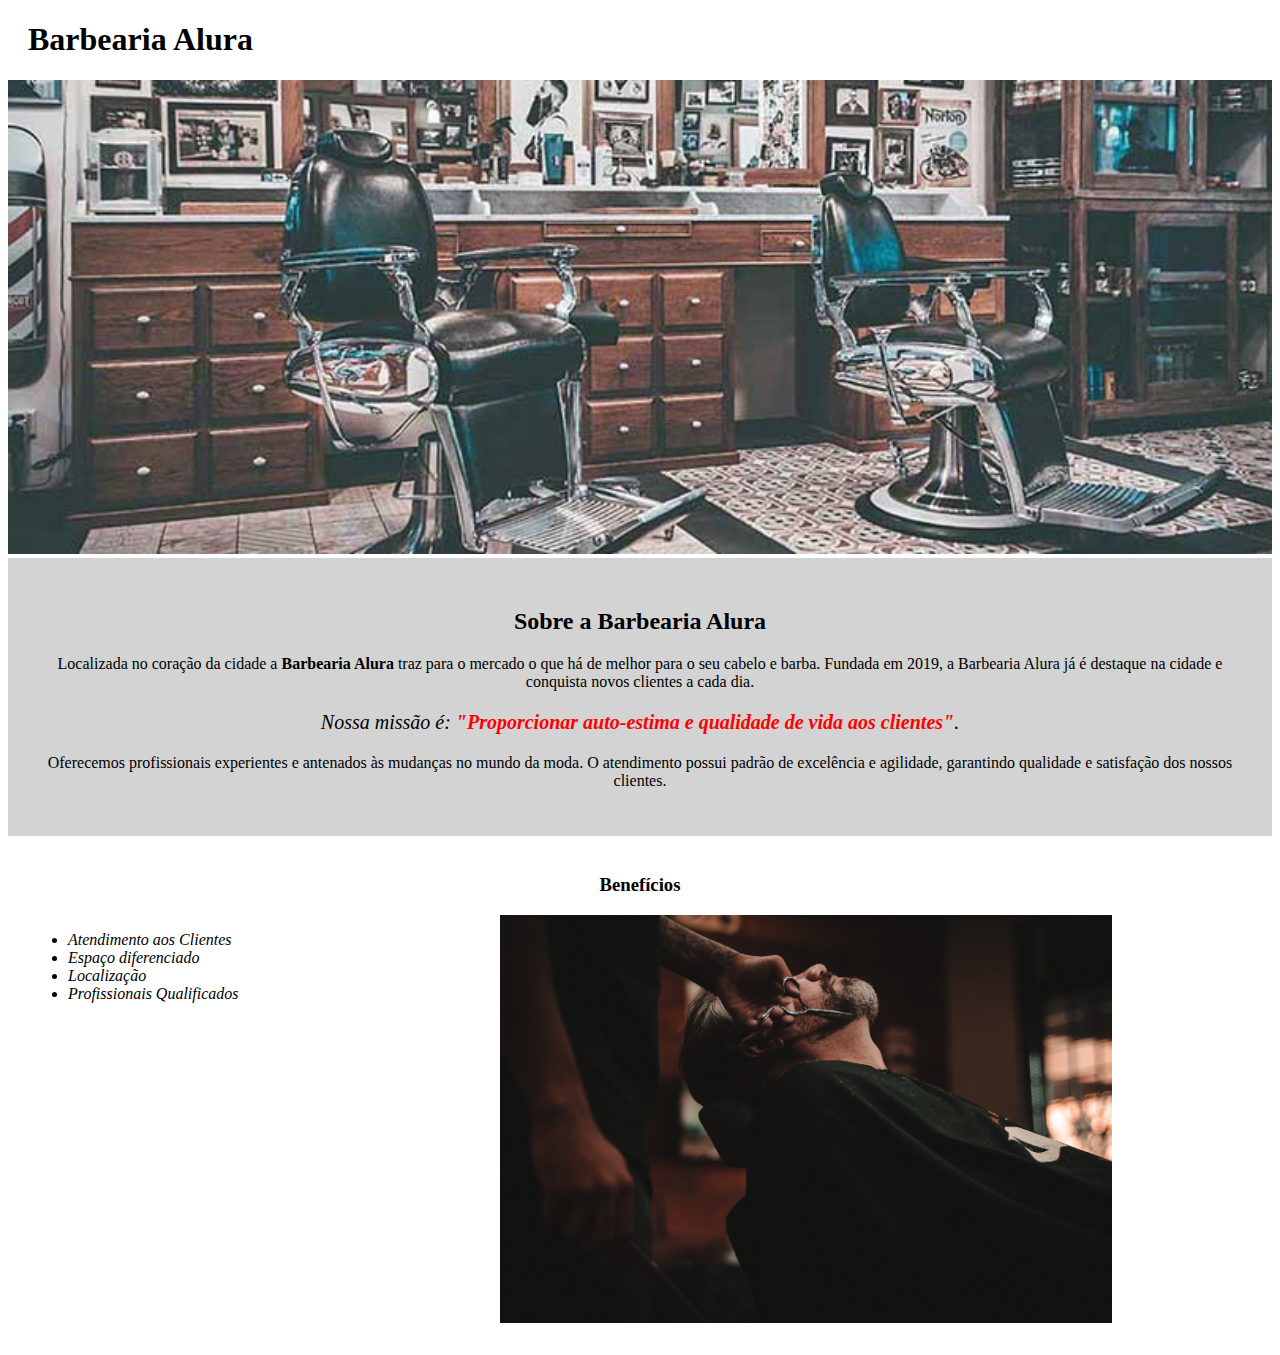
==== index.html @ 134b3aed "First Commit" ====
<!DOCTYPE html>
<html lang="pt-br">
	<head>
		<meta charset="UTF-8">
		<title>Barbearia Alura</title>
		<link rel="stylesheet" href="style.css">
	</head>

	<body>
        <header>
            <h1 class="titulo-principal">Barbearia Alura</h1>
        </header>
		<img id="banner" src="banner.jpg">
		<div class="principal">
			<h2 class="titulocentralizado">Sobre a Barbearia Alura</h2>
	 
			<p>Localizada no coração da cidade a <strong>Barbearia Alura</strong> traz para o mercado o que há de melhor para o seu cabelo e barba. Fundada em 2019, a Barbearia Alura já é destaque na cidade e conquista novos clientes a cada dia.</p>

			<p id="missao"><em>Nossa missão é: <strong>"Proporcionar auto-estima e qualidade de vida aos clientes"</strong>.</em></p>

			<p>Oferecemos profissionais experientes e antenados às mudanças no mundo da moda. O atendimento possui padrão de excelência e agilidade, garantindo qualidade e satisfação dos nossos clientes.</p>
		</div>

		<div class="beneficios">
			<h3 class="titulocentralizado">Benefícios</h3>

			<ul>
				<li class="itens">Atendimento aos Clientes</li>
				<li class="itens">Espaço diferenciado</li>
				<li class="itens">Localização</li>
				<li class="itens">Profissionais Qualificados</li>
			</ul>

			<img src="beneficios.jpg" class="imagembeneficios">
		</div>
	</body>
</html>
---- style.css ----
body {
	
}

#banner {
	width:100%;
}

.principal{
	background: lightgray;
	padding: 30px;
}

.titulo-principal{
    padding-left: 20px;
}

.titulocentralizado {
	text-align: center
}

p {
	text-align: center;
}

#missao {
	font-size: 20px
}

em strong {
	color: red;
}

.itens {
	font-style: italic
}

.beneficios {
	background: white;
	padding: 20px;
}

h2 {
	text-align: center;
}
ul {
	display: inline-block;
	vertical-align: top;
	width: 20%;
	margin-right: 15%;
}

.imagembeneficios {
	width: 50%;
}
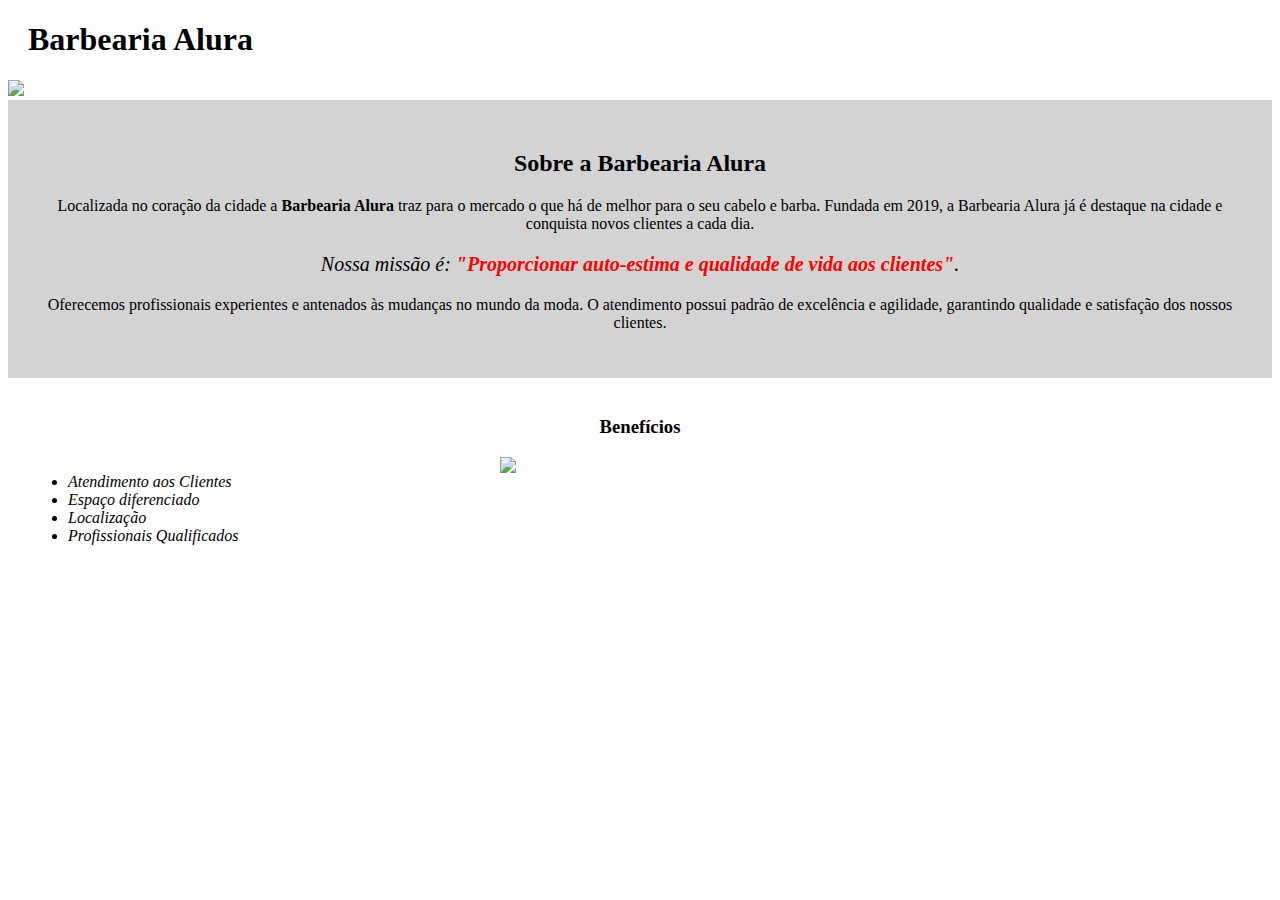
==== commit c3c59c71: "Creation of the products page" ====
--- a/index.html
+++ b/index.html
@@ -10,7 +10,7 @@
         <header>
             <h1 class="titulo-principal">Barbearia Alura</h1>
         </header>
-		<img id="banner" src="banner.jpg">
+		<img id="banner" src="imagens/banner.jpg">
 		<div class="principal">
 			<h2 class="titulocentralizado">Sobre a Barbearia Alura</h2>
 	 
@@ -31,7 +31,7 @@
 				<li class="itens">Profissionais Qualificados</li>
 			</ul>
 
-			<img src="beneficios.jpg" class="imagembeneficios">
+			<img src="imagens/beneficios.jpg" class="imagembeneficios">
 		</div>
 	</body>
 </html>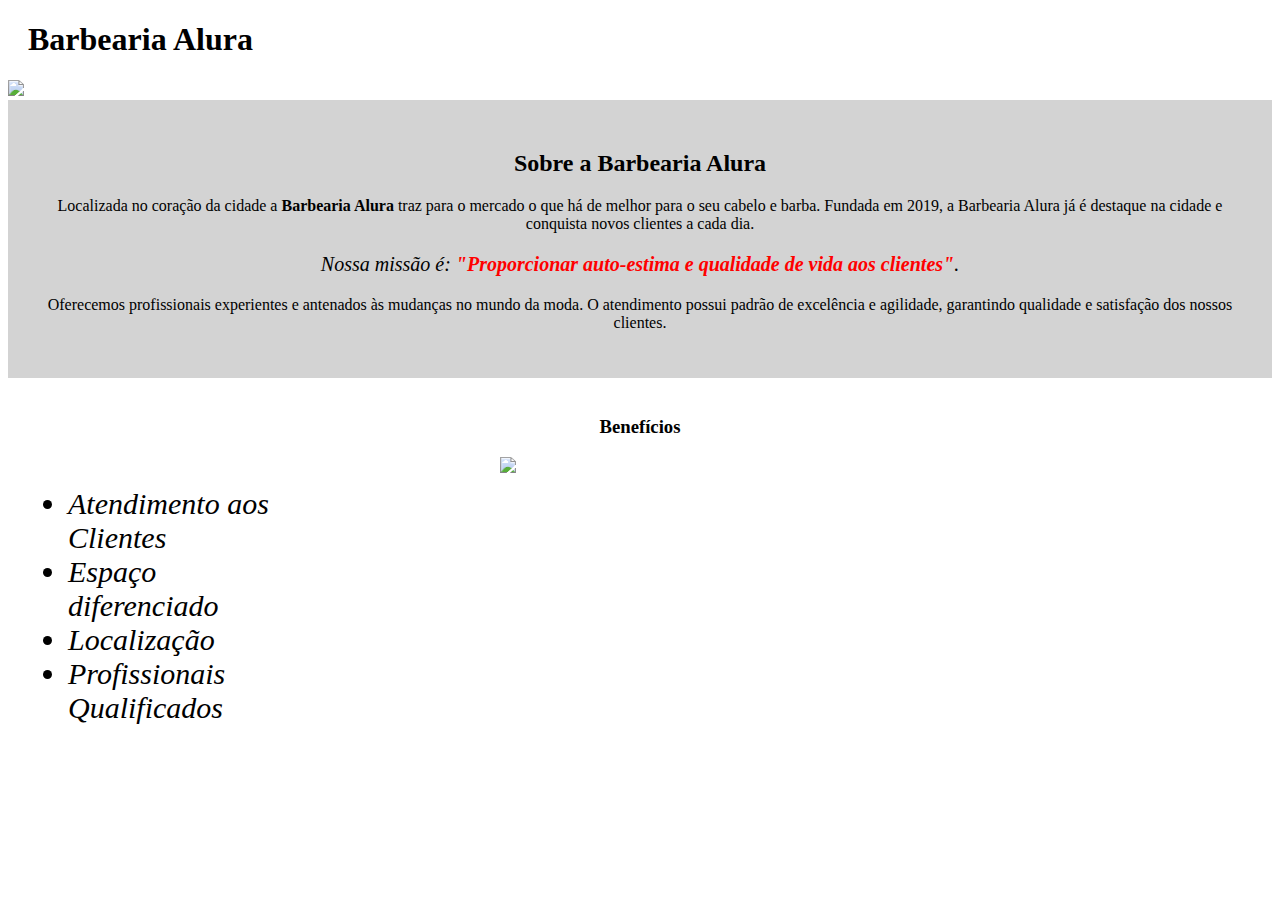
==== commit a56b67cb: "Creation of the contact page" ====
--- a/index.html
+++ b/index.html
@@ -2,15 +2,17 @@
 <html lang="pt-br">
 	<head>
 		<meta charset="UTF-8">
-		<title>Barbearia Alura</title>
-		<link rel="stylesheet" href="style.css">
+		<title> Home - Barbearia Alura</title>
+		<link rel="stylesheet" href="style-home.css">
 	</head>
 
 	<body>
-        <header>
-            <h1 class="titulo-principal">Barbearia Alura</h1>
+        <header>	
+            <h1 class="titulo-principal">Barbearia Alura</h1>  
         </header>
+
 		<img id="banner" src="imagens/banner.jpg">
+		
 		<div class="principal">
 			<h2 class="titulocentralizado">Sobre a Barbearia Alura</h2>
 	 
--- a/style-home.css
+++ b/style-home.css
@@ -0,0 +1,56 @@
+body {
+	
+}
+
+#banner {
+	width:100%;
+}
+
+.principal{
+	background: lightgray;
+	padding: 30px;
+}
+
+.titulo-principal{
+    padding-left: 20px;
+}
+
+.titulocentralizado {
+	text-align: center
+}
+
+p {
+	text-align: center;
+}
+
+#missao {
+	font-size: 20px
+}
+
+em strong {
+	color: red;
+}
+
+.itens {
+	font-style: italic
+}
+
+.beneficios {
+	background: white;
+	padding: 20px;
+}
+
+h2 {
+	text-align: center;
+}
+ul {
+	display: inline-block;
+	vertical-align: top;
+	width: 20%;
+	margin-right: 15%;
+	font-size: 30px;
+}
+
+.imagembeneficios {
+	width: 50%;
+}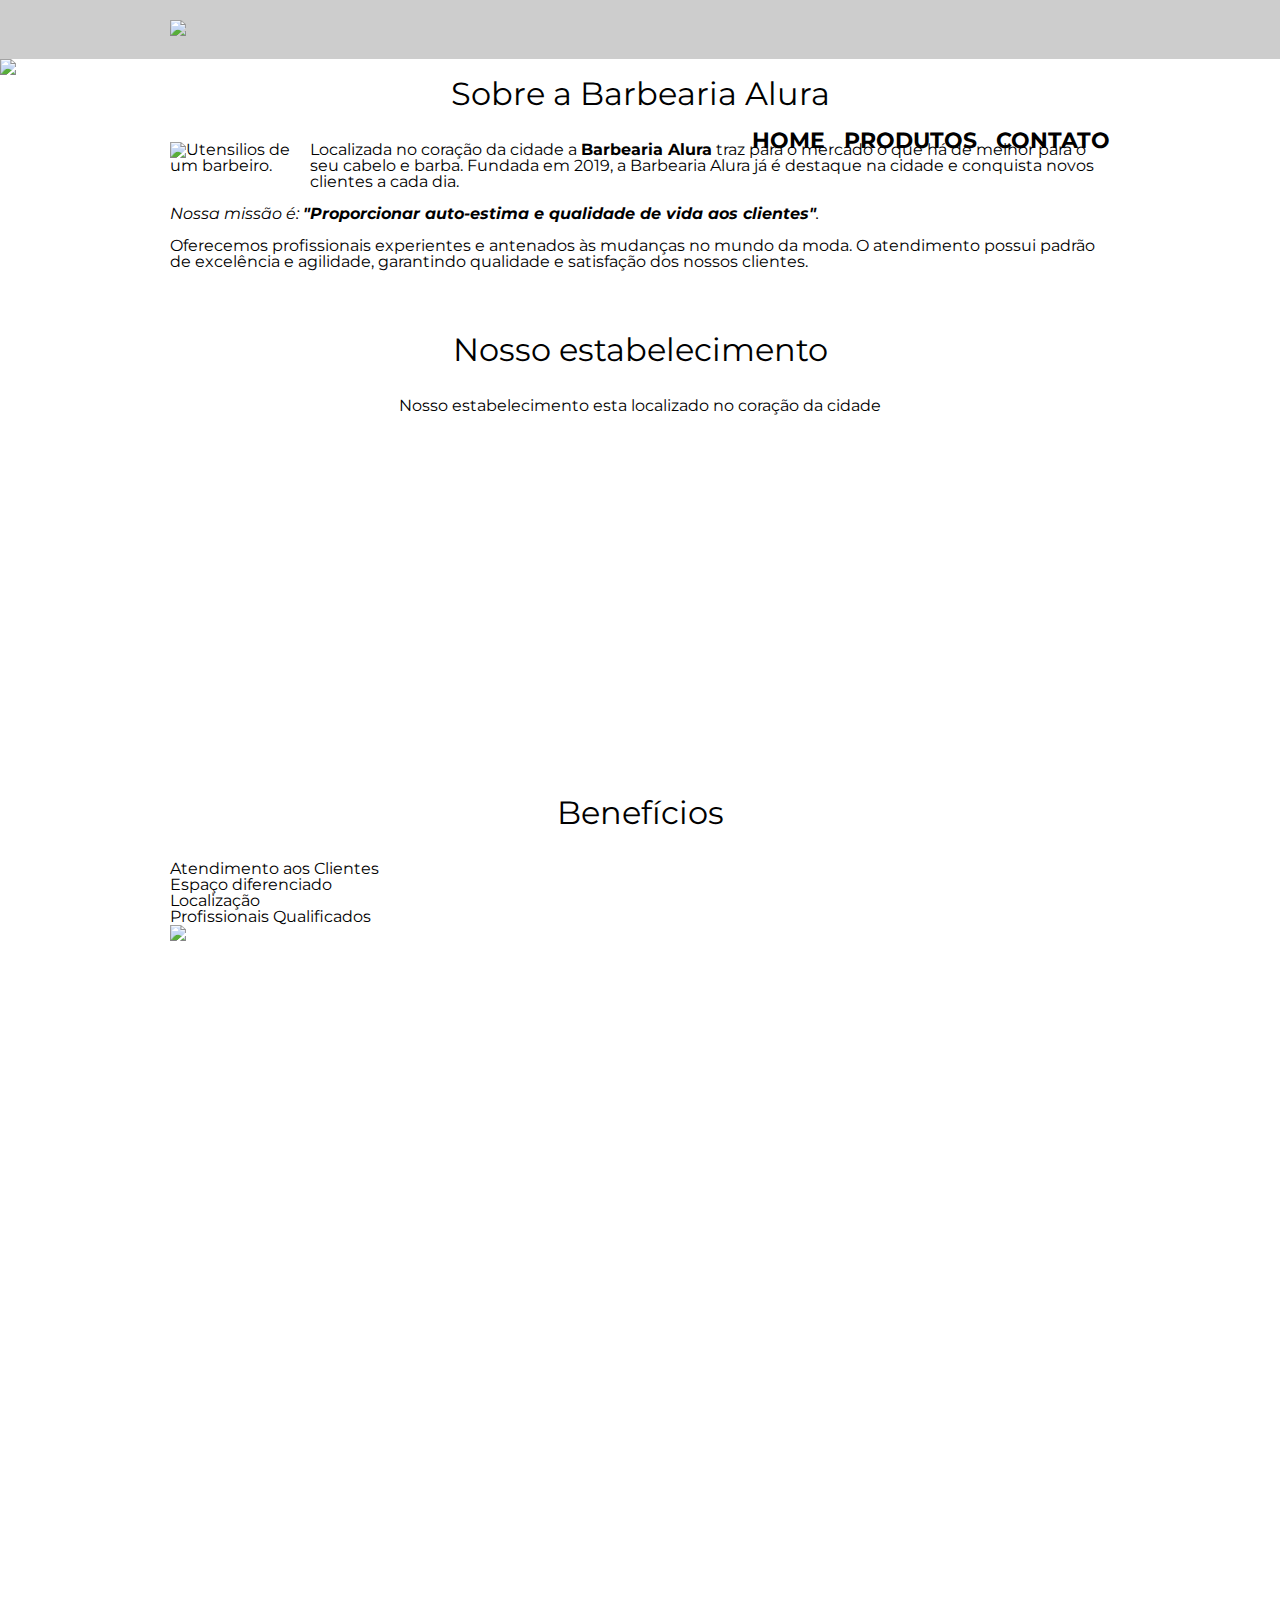
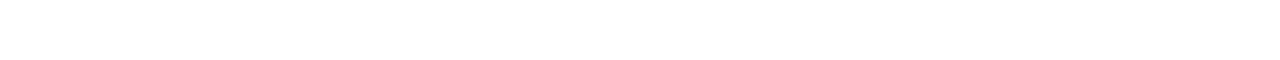
==== commit 9823c89f: "Refactoring Home page" ====
--- a/index.html
+++ b/index.html
@@ -3,37 +3,68 @@
 	<head>
 		<meta charset="UTF-8">
 		<title> Home - Barbearia Alura</title>
-		<link rel="stylesheet" href="style-home.css">
+		<link rel="stylesheet" href="reset.css">
+        <link rel="stylesheet" href="style.css">
+		<link rel="stylesheet" href="https://fonts.googleapis.com/css?family=Montserrat&display=swap">
 	</head>
 
 	<body>
         <header>	
-            <h1 class="titulo-principal">Barbearia Alura</h1>  
+			<div class="caixa">
+				<h1><img src="imagens/logo.png"></h1>
+	
+				<nav>
+					<ul>
+						<li><a href="index.html">Home</a></li>
+						<li><a href="produtos.html">Produtos</a></li>
+						<li><a href="contato.html">Contato</a></li>
+					</ul>
+				</nav>
+			</div>  
         </header>
 
-		<img id="banner" src="imagens/banner.jpg">
+		<img class="banner" src="imagens/banner.jpg">
 		
-		<div class="principal">
-			<h2 class="titulocentralizado">Sobre a Barbearia Alura</h2>
-	 
-			<p>Localizada no coração da cidade a <strong>Barbearia Alura</strong> traz para o mercado o que há de melhor para o seu cabelo e barba. Fundada em 2019, a Barbearia Alura já é destaque na cidade e conquista novos clientes a cada dia.</p>
+		<main>
+			<section class="principal">
+				<h2 class="titulo-principal">Sobre a Barbearia Alura</h2>
 
-			<p id="missao"><em>Nossa missão é: <strong>"Proporcionar auto-estima e qualidade de vida aos clientes"</strong>.</em></p>
+				<img class="utensilios" src="imagens/utensilios.jpg" alt="Utensilios de um barbeiro.">
+		
+				<p>Localizada no coração da cidade a <strong>Barbearia Alura</strong> traz para o mercado o que há de melhor para o seu cabelo e barba. Fundada em 2019, a Barbearia Alura já é destaque na cidade e conquista novos clientes a cada dia.</p>
 
-			<p>Oferecemos profissionais experientes e antenados às mudanças no mundo da moda. O atendimento possui padrão de excelência e agilidade, garantindo qualidade e satisfação dos nossos clientes.</p>
-		</div>
+				<p id="missao"><em>Nossa missão é: <strong>"Proporcionar auto-estima e qualidade de vida aos clientes"</strong>.</em></p>
 
-		<div class="beneficios">
-			<h3 class="titulocentralizado">Benefícios</h3>
+				<p>Oferecemos profissionais experientes e antenados às mudanças no mundo da moda. O atendimento possui padrão de excelência e agilidade, garantindo qualidade e satisfação dos nossos clientes.</p>
+			</section>
 
-			<ul>
-				<li class="itens">Atendimento aos Clientes</li>
-				<li class="itens">Espaço diferenciado</li>
-				<li class="itens">Localização</li>
-				<li class="itens">Profissionais Qualificados</li>
-			</ul>
+			<section class="mapa">
+				<h3 class="titulo-principal">Nosso estabelecimento</h3>
+				<p>Nosso estabelecimento esta localizado no coração da cidade</p>
 
-			<img src="imagens/beneficios.jpg" class="imagembeneficios">
-		</div>
+				<iframe src="https://www.google.com/maps/embed?pb=!1m18!1m12!1m3!1d7692761.450008933!2d-50.97691577802952!3d-19.702779550502314!2m3!1f0!2f0!3f0!3m2!1i1024!2i768!4f13.1!3m3!1m2!1s0x94ce5a2b2ed7f3a1%3A0xab35da2f5ca62674!2sCaelum%20-%20Escola%20de%20Tecnologia!5e0!3m2!1spt-BR!2sbr!4v1617108994903!5m2!1spt-BR!2sbr" width="100%" height="300" style="border:0;" allowfullscreen="" loading="lazy"></iframe>
+			</section>
+
+			<section class="beneficios">
+				<h3 class="titulo-principal">Benefícios</h3>
+
+				<ul>
+					<li class="itens">Atendimento aos Clientes</li>
+					<li class="itens">Espaço diferenciado</li>
+					<li class="itens">Localização</li>
+					<li class="itens">Profissionais Qualificados</li>
+				</ul>
+
+				<img src="imagens/beneficios.jpg" class="imagembeneficios">
+
+				<div class="video"><iframe width="560" height="315" src="https://www.youtube.com/embed/wcVVXUV0YUY" title="YouTube video player" frameborder="0" allow="accelerometer; autoplay; clipboard-write; encrypted-media; gyroscope; picture-in-picture" allowfullscreen></iframe>
+				</div>
+			</section>
+		</main>
+
+		<footer>
+            <img src="Imagens/logo-branco.png">
+            <p class="copyright">&copy; Copyright Barbearia Alura - 2021</p>
+        </footer>
 	</body>
 </html>--- a/style.css
+++ b/style.css
@@ -0,0 +1,203 @@
+body {
+    font-family: 'Montserrat', sans-serif;
+}
+
+header {
+    background: #BBBBBBBB;
+    padding: 20px 0;
+}
+
+.caixa { 
+    position: relative;
+    width: 940px;
+    margin: 0 auto;
+}
+
+nav {
+    position: absolute;
+    top: 110px;
+    right: 0;
+}
+
+nav li {
+    display: inline;
+    margin: 0 0 0 15px;
+}
+
+nav a {
+    text-transform: uppercase;
+    color: black;
+    font-weight: bold;
+    font-size: 22px;
+    text-decoration: none;
+}
+
+nav a:hover {
+    color: #C78C19;
+    text-decoration: underline;
+    
+}
+
+.produtos {
+    width: 940px;
+    margin: 0 auto;
+    padding: 50px 0;
+}
+
+.produtos li {
+    display: inline-block;
+    text-align: center;
+    width: 30%;
+    vertical-align: top;
+    margin: 0 1.5%;
+    padding: 30px 20px;
+    box-sizing: border-box;
+    border: 2px solid black;
+    border-radius: 10px;
+}
+
+.produtos li:hover {
+    border-color: #C78C19;
+}
+
+.produtos li:active {
+    border-color: green;
+}
+
+.produtos li:hover h2 {
+    font-size: 34px;
+}
+
+.produtos h2 {
+    font-size: 30px;
+    font-weight: bold;
+}
+
+.produto-descricao {
+    font-size: 18px;
+}
+
+.produto-preco {
+    font-size: 22px;
+    font-weight: bold;
+    margin-top: 10px;
+}
+
+footer {
+    text-align: center;
+    background: url("imagens/bg.jpg");
+    padding: 40px 0;
+}
+
+.copyright {
+    color: white;
+    font-size: 13px;
+    margin-top: 20px;
+}
+
+main {
+    width: 940px;
+    margin: 0 auto;
+}
+
+form {
+    margin: 40px 0;
+}
+
+form label, form legend{
+    display: block;
+    font-size: 20px;
+    margin: 0 0 10px;
+}
+
+.input-padrao {
+    display: block;
+    margin: 0 0 20px;
+    padding: 10px 25px;
+    width: 50%;
+}
+
+.checkbox {
+    margin: 22px 0;
+}
+
+.enviar {
+    width: 40%;
+    padding: 15px 0;
+    background: orange;
+    color: white;
+    font-weight: bold;
+    font-size: 18px;
+    border: none;
+    border-radius: 5px;
+    transition: 1s all;
+    cursor: pointer;
+}
+
+.enviar:hover {
+    background: darkorange;
+    transform: scale(1.1);
+}
+
+table {
+    margin: 20px 40px;
+}
+
+thead {
+    background: #555555;
+    color: white;
+    font-weight: bold;
+}
+
+td, th {
+    border: 1px solid black;
+    padding: 8px 15px;
+}
+
+/*Css da pagina Home*/
+.banner {
+    width: 100%;
+}
+
+.titulo-principal {
+    text-align: center;
+    font-size: 2em;
+    margin: 0 0 1em;
+    clear: left;
+}
+
+.principal p {
+    margin: 0 0 1em;
+}
+
+.principal strong {
+    font-weight: bold;
+}
+
+.principal em {
+    font-style: italic;
+}
+
+.utensilios {
+    width: 120px;
+    float: left;
+    margin: 0 20px 20px 0;
+}
+
+.imagembeneficios {
+    width: 60%;
+}
+
+.mapa {
+    padding: 3em 0;
+}
+
+.mapa p {
+    margin: 0 0 2em;
+    text-align: center;
+}
+
+.video {
+    width: 560px;
+    margin: 1em auto;
+}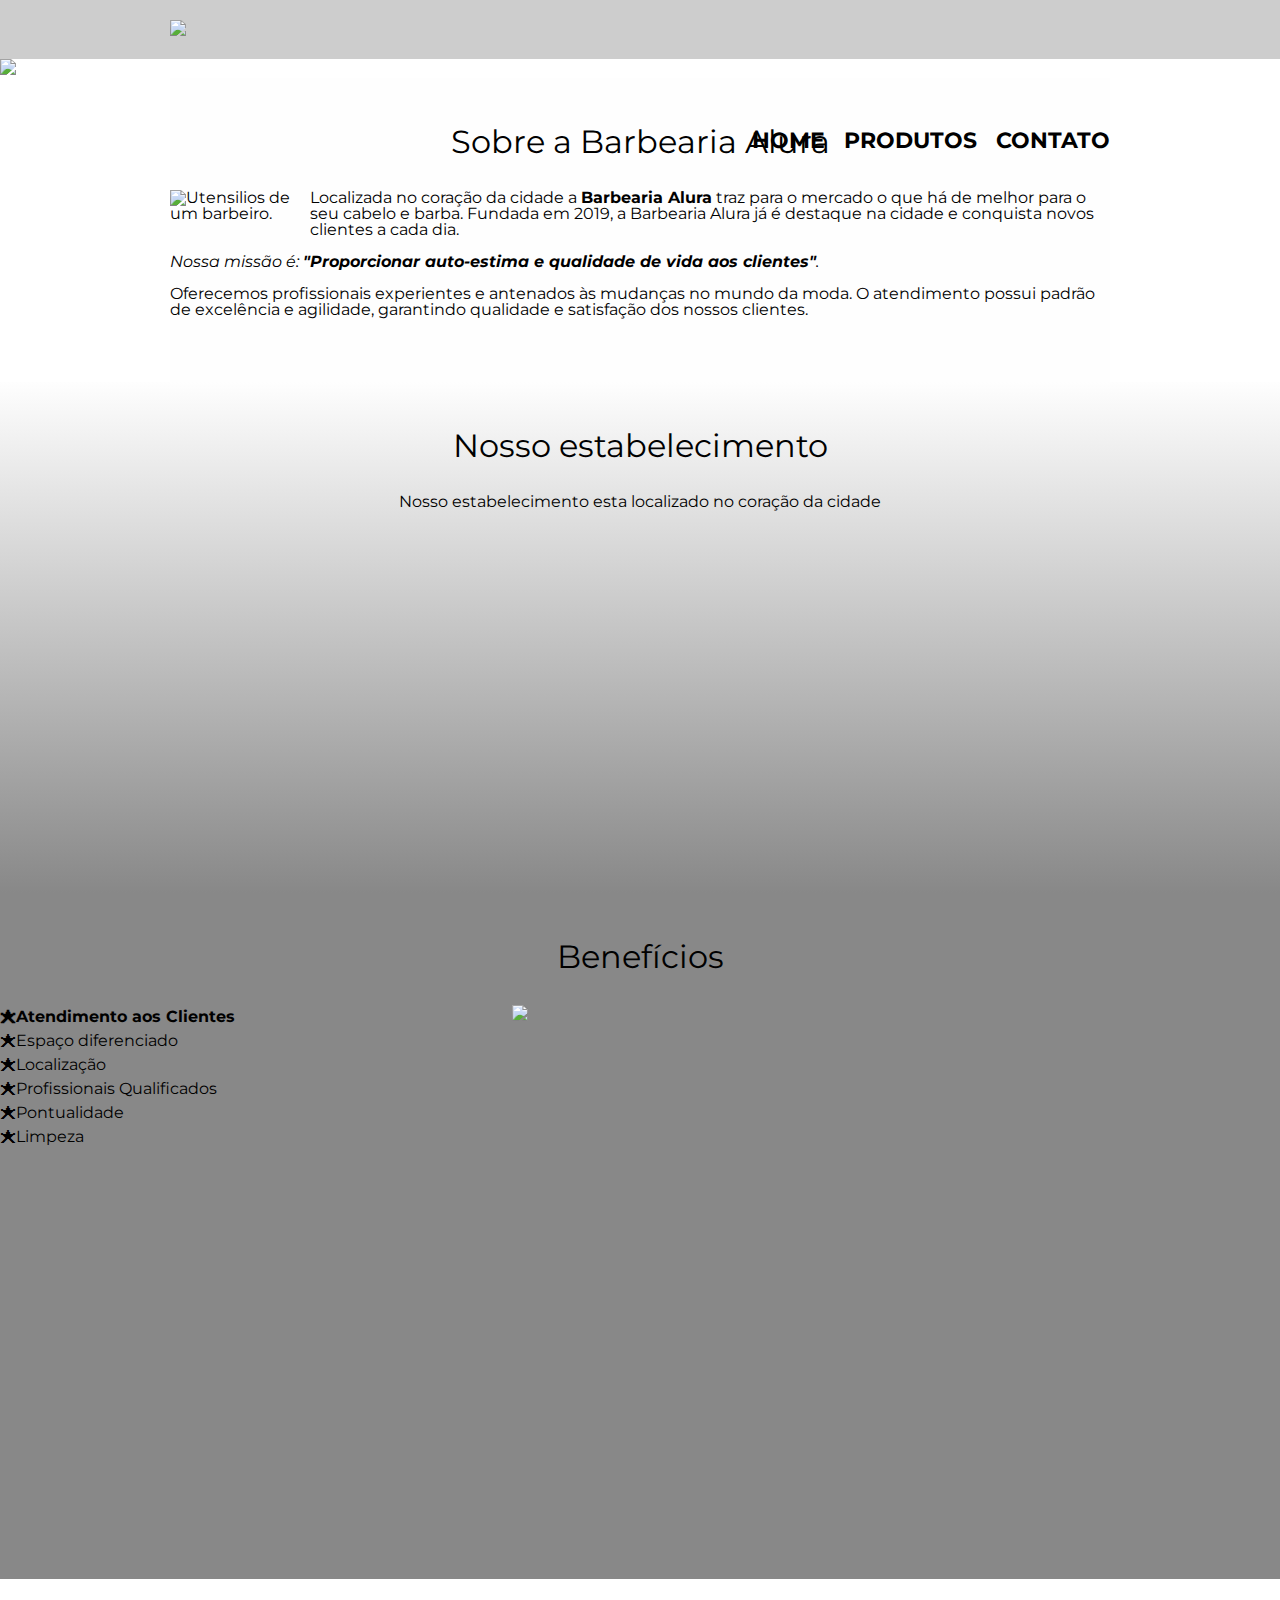
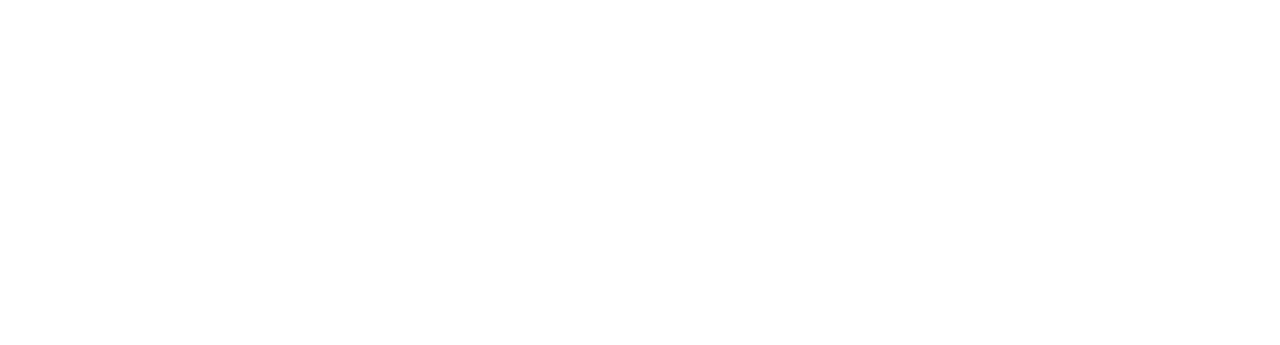
==== commit 19bdaf51: "Gradient and styles added" ====
--- a/index.html
+++ b/index.html
@@ -42,20 +42,24 @@
 				<h3 class="titulo-principal">Nosso estabelecimento</h3>
 				<p>Nosso estabelecimento esta localizado no coração da cidade</p>
 
-				<iframe src="https://www.google.com/maps/embed?pb=!1m18!1m12!1m3!1d7692761.450008933!2d-50.97691577802952!3d-19.702779550502314!2m3!1f0!2f0!3f0!3m2!1i1024!2i768!4f13.1!3m3!1m2!1s0x94ce5a2b2ed7f3a1%3A0xab35da2f5ca62674!2sCaelum%20-%20Escola%20de%20Tecnologia!5e0!3m2!1spt-BR!2sbr!4v1617108994903!5m2!1spt-BR!2sbr" width="100%" height="300" style="border:0;" allowfullscreen="" loading="lazy"></iframe>
+				<div class="mapa-conteudo">
+					<iframe src="https://www.google.com/maps/embed?pb=!1m18!1m12!1m3!1d7692761.450008933!2d-50.97691577802952!3d-19.702779550502314!2m3!1f0!2f0!3f0!3m2!1i1024!2i768!4f13.1!3m3!1m2!1s0x94ce5a2b2ed7f3a1%3A0xab35da2f5ca62674!2sCaelum%20-%20Escola%20de%20Tecnologia!5e0!3m2!1spt-BR!2sbr!4v1617108994903!5m2!1spt-BR!2sbr" width="100%" height="300" style="border:0;" allowfullscreen="" loading="lazy"></iframe>
+				</div>
 			</section>
 
 			<section class="beneficios">
 				<h3 class="titulo-principal">Benefícios</h3>
 
-				<ul>
-					<li class="itens">Atendimento aos Clientes</li>
-					<li class="itens">Espaço diferenciado</li>
-					<li class="itens">Localização</li>
-					<li class="itens">Profissionais Qualificados</li>
-				</ul>
-
-				<img src="imagens/beneficios.jpg" class="imagembeneficios">
+				<div class="conteudo-beneficios">
+					<ul class="lista-beneficios">
+						<li class="itens">Atendimento aos Clientes</li>
+						<li class="itens">Espaço diferenciado</li>
+						<li class="itens">Localização</li>
+						<li class="itens">Profissionais Qualificados</li>
+						<li class="itens">Pontualidade</li>
+						<li class="itens">Limpeza</li>
+					</ul><img src="imagens/beneficios.jpg" class="imagem-beneficios">
+				</div>
 
 				<div class="video"><iframe width="560" height="315" src="https://www.youtube.com/embed/wcVVXUV0YUY" title="YouTube video player" frameborder="0" allow="accelerometer; autoplay; clipboard-write; encrypted-media; gyroscope; picture-in-picture" allowfullscreen></iframe>
 				</div>
--- a/style.css
+++ b/style.css
@@ -96,8 +96,6 @@
 }
 
 main {
-    width: 940px;
-    margin: 0 auto;
 }
 
 form {
@@ -166,6 +164,13 @@
     clear: left;
 }
 
+.principal {
+    padding: 3em 0;
+    background: #FEFEFE;
+    width: 940px;
+    margin: 0 auto;
+}
+
 .principal p {
     margin: 0 0 1em;
 }
@@ -184,12 +189,14 @@
     margin: 0 20px 20px 0;
 }
 
-.imagembeneficios {
-    width: 60%;
-}
-
 .mapa {
     padding: 3em 0;
+    background: linear-gradient(#FEFEFE,#888888);
+}
+
+.mapa-conteudo {
+    width: 940px;
+    margin: 0 auto;
 }
 
 .mapa p {
@@ -197,7 +204,39 @@
     text-align: center;
 }
 
+.beneficios {
+    padding:  3em 0;
+    background: #888888;
+}
+
+.conteudo-beneficos {
+    width: 640px;
+    margin: 0 auto;
+}
+
+.lista-beneficios {
+    width: 40%;
+    display: inline-block;
+    vertical-align: top;
+}
+
+.itens {
+    line-height: 1.5;
+}
+
+.itens:first-child {
+    font-weight: bold;
+}
+
+.itens:before {
+    content: "🟊";
+}
+
+.imagem-beneficios {
+    width: 60%;
+}
+
 .video {
     width: 560px;
-    margin: 1em auto;
+    margin: 2em auto;
 }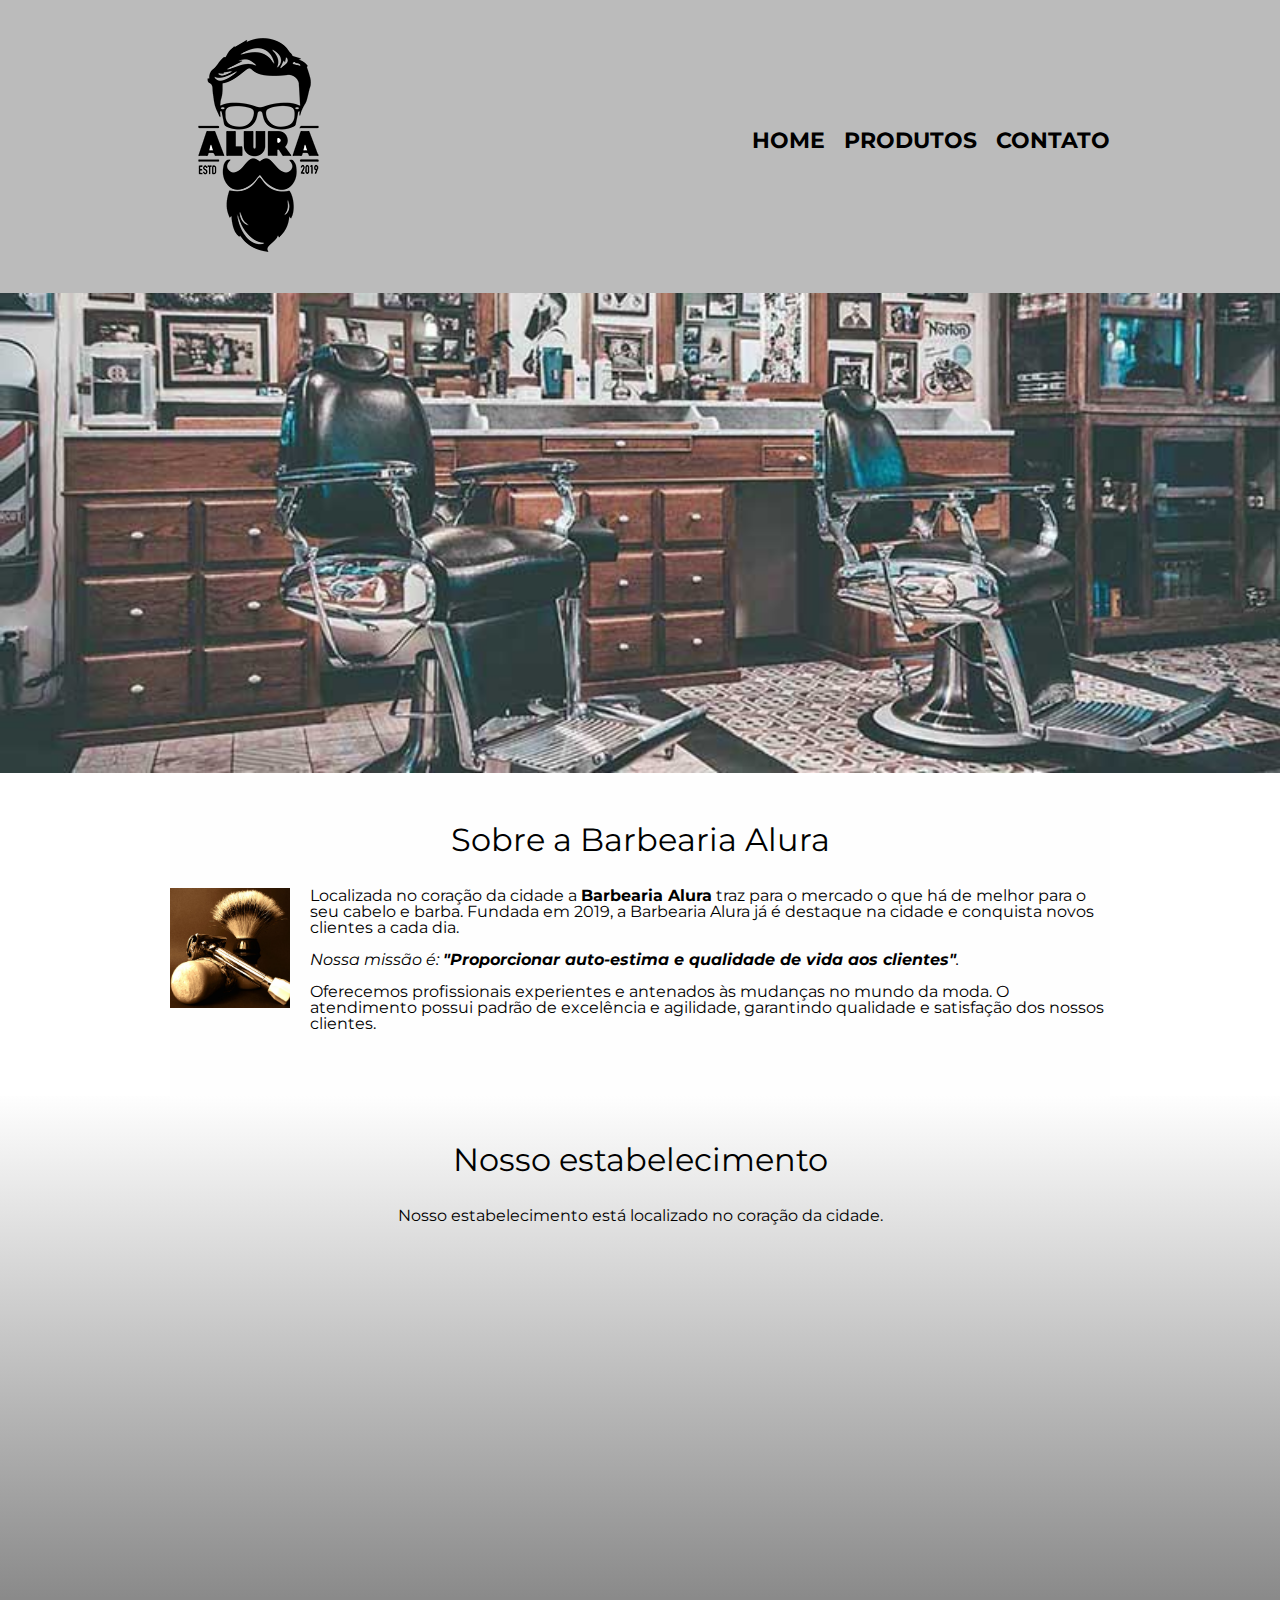
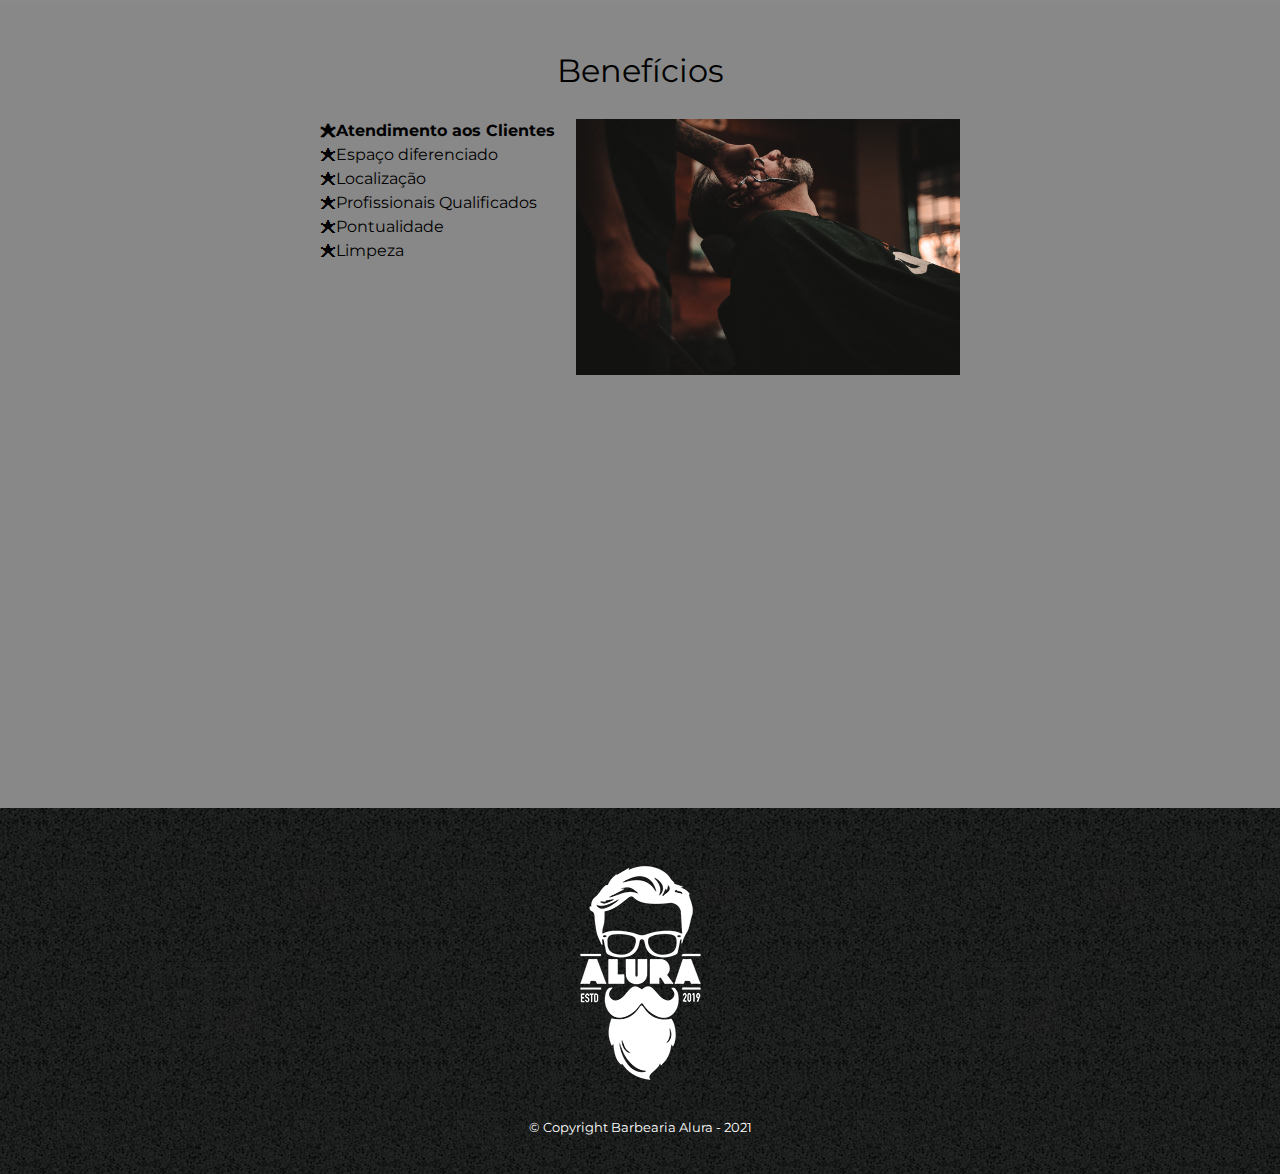
==== commit dc026165: "Adjusted CSS values" ====
--- a/index.html
+++ b/index.html
@@ -3,16 +3,17 @@
 	<head>
 		<meta charset="UTF-8">
 		<title> Home - Barbearia Alura</title>
+
 		<link rel="stylesheet" href="reset.css">
-        <link rel="stylesheet" href="style.css">
+		<link rel="stylesheet" href="style.css">
 		<link rel="stylesheet" href="https://fonts.googleapis.com/css?family=Montserrat&display=swap">
 	</head>
 
 	<body>
-        <header>	
+		<header>
 			<div class="caixa">
-				<h1><img src="imagens/logo.png"></h1>
-	
+				<h1><img src="Imagens/logo.png"></h1>
+
 				<nav>
 					<ul>
 						<li><a href="index.html">Home</a></li>
@@ -20,17 +21,17 @@
 						<li><a href="contato.html">Contato</a></li>
 					</ul>
 				</nav>
-			</div>  
-        </header>
+			</div>
+		</header>
 
-		<img class="banner" src="imagens/banner.jpg">
-		
+		<img class="banner" src="Imagens/banner.jpg">
+
 		<main>
 			<section class="principal">
 				<h2 class="titulo-principal">Sobre a Barbearia Alura</h2>
 
-				<img class="utensilios" src="imagens/utensilios.jpg" alt="Utensilios de um barbeiro.">
-		
+				<img class="utensilios" src="Imagens/utensilios.jpg" alt="Utensilios de um barbeiro.">
+		 
 				<p>Localizada no coração da cidade a <strong>Barbearia Alura</strong> traz para o mercado o que há de melhor para o seu cabelo e barba. Fundada em 2019, a Barbearia Alura já é destaque na cidade e conquista novos clientes a cada dia.</p>
 
 				<p id="missao"><em>Nossa missão é: <strong>"Proporcionar auto-estima e qualidade de vida aos clientes"</strong>.</em></p>
@@ -40,10 +41,10 @@
 
 			<section class="mapa">
 				<h3 class="titulo-principal">Nosso estabelecimento</h3>
-				<p>Nosso estabelecimento esta localizado no coração da cidade</p>
+				<p>Nosso estabelecimento está localizado no coração da cidade.</p>
 
 				<div class="mapa-conteudo">
-					<iframe src="https://www.google.com/maps/embed?pb=!1m18!1m12!1m3!1d7692761.450008933!2d-50.97691577802952!3d-19.702779550502314!2m3!1f0!2f0!3f0!3m2!1i1024!2i768!4f13.1!3m3!1m2!1s0x94ce5a2b2ed7f3a1%3A0xab35da2f5ca62674!2sCaelum%20-%20Escola%20de%20Tecnologia!5e0!3m2!1spt-BR!2sbr!4v1617108994903!5m2!1spt-BR!2sbr" width="100%" height="300" style="border:0;" allowfullscreen="" loading="lazy"></iframe>
+					<iframe src="https://www.google.com/maps/embed?pb=!1m18!1m12!1m3!1d3656.4483278365396!2d-46.63466568562861!3d-23.588249068469487!2m3!1f0!2f0!3f0!3m2!1i1024!2i768!4f13.1!3m3!1m2!1s0x94ce5a2b2ed7f3a1%3A0xab35da2f5ca62674!2sCaelum!5e0!3m2!1spt-BR!2sbr!4v1568814489656!5m2!1spt-BR!2sbr" width="100%" height="300" frameborder="0" style="border:0;" allowfullscreen=""></iframe>
 				</div>
 			</section>
 
@@ -58,17 +59,18 @@
 						<li class="itens">Profissionais Qualificados</li>
 						<li class="itens">Pontualidade</li>
 						<li class="itens">Limpeza</li>
-					</ul><img src="imagens/beneficios.jpg" class="imagem-beneficios">
+					</ul><img src="Imagens/beneficios.jpg" class="imagem-beneficios">
 				</div>
 
-				<div class="video"><iframe width="560" height="315" src="https://www.youtube.com/embed/wcVVXUV0YUY" title="YouTube video player" frameborder="0" allow="accelerometer; autoplay; clipboard-write; encrypted-media; gyroscope; picture-in-picture" allowfullscreen></iframe>
+				<div class="video">
+					<iframe width="560" height="315" src="https://www.youtube.com/embed/wcVVXUV0YUY" frameborder="0" allow="accelerometer; autoplay; encrypted-media; gyroscope; picture-in-picture" allowfullscreen></iframe>
 				</div>
 			</section>
 		</main>
 
 		<footer>
-            <img src="Imagens/logo-branco.png">
-            <p class="copyright">&copy; Copyright Barbearia Alura - 2021</p>
-        </footer>
+			<img src="Imagens/logo-branco.png">
+			<p class="copyright">&copy; Copyright Barbearia Alura - 2021</p>
+		</footer>
 	</body>
 </html>--- a/style.css
+++ b/style.css
@@ -1,242 +1,239 @@
 body {
-    font-family: 'Montserrat', sans-serif;
+	font-family: 'Montserrat', sans-serif;
 }
 
 header {
-    background: #BBBBBBBB;
-    padding: 20px 0;
-}
-
-.caixa { 
-    position: relative;
-    width: 940px;
-    margin: 0 auto;
+	background: #BBBBBB;
+	padding: 20px 0;
+}
+
+.caixa {
+	position: relative;
+	width: 940px;
+	margin: 0 auto;
 }
 
 nav {
-    position: absolute;
-    top: 110px;
-    right: 0;
+	position: absolute;
+	top: 110px;
+	right: 0;
 }
 
 nav li {
-    display: inline;
-    margin: 0 0 0 15px;
+	display: inline;
+	margin: 0 0 0 15px;
 }
 
 nav a {
-    text-transform: uppercase;
-    color: black;
-    font-weight: bold;
-    font-size: 22px;
-    text-decoration: none;
+	text-transform: uppercase;
+	color: #000000;
+	font-weight: bold;
+	font-size: 22px;
+	text-decoration: none;
 }
 
 nav a:hover {
-    color: #C78C19;
-    text-decoration: underline;
-    
+	color: #C78C19;
+	text-decoration: underline;
 }
 
 .produtos {
-    width: 940px;
-    margin: 0 auto;
-    padding: 50px 0;
+	width: 940px;
+	margin: 0 auto;
+	padding: 50px 0;
 }
 
 .produtos li {
-    display: inline-block;
-    text-align: center;
-    width: 30%;
-    vertical-align: top;
-    margin: 0 1.5%;
-    padding: 30px 20px;
-    box-sizing: border-box;
-    border: 2px solid black;
-    border-radius: 10px;
+	display: inline-block;
+	text-align: center;
+	width: 30%;
+	vertical-align: top;
+	margin: 0 1.5%;
+	padding: 30px 20px;
+	box-sizing: border-box;
+	border: 2px solid #000000;
+	border-radius: 10px;
 }
 
 .produtos li:hover {
-    border-color: #C78C19;
+	border-color: #C78C19;
 }
 
 .produtos li:active {
-    border-color: green;
+	border-color: #088C19;	
 }
 
 .produtos li:hover h2 {
-    font-size: 34px;
+	font-size: 34px;
 }
 
 .produtos h2 {
-    font-size: 30px;
-    font-weight: bold;
+	font-size: 30px;
+	font-weight: bold;
 }
 
 .produto-descricao {
-    font-size: 18px;
+	font-size: 18px;
 }
 
 .produto-preco {
-    font-size: 22px;
-    font-weight: bold;
-    margin-top: 10px;
+	font-size: 22px;
+	font-weight: bold;
+	margin-top: 10px;
 }
 
 footer {
-    text-align: center;
-    background: url("imagens/bg.jpg");
-    padding: 40px 0;
+	text-align: center;
+	background: url("Imagens/bg.jpg");
+	padding: 40px 0;
 }
 
 .copyright {
-    color: white;
-    font-size: 13px;
-    margin-top: 20px;
-}
-
-main {
+	color: #FFFFFF;
+	font-size: 13px;
+	margin: 20px 0 0;
 }
 
 form {
-    margin: 40px 0;
-}
-
-form label, form legend{
-    display: block;
-    font-size: 20px;
-    margin: 0 0 10px;
+	margin: 40px 10% 0;
+}
+
+form label, form legend {
+	display:block;
+	font-size: 20px;
+	margin: 0 0 10px;
 }
 
 .input-padrao {
-    display: block;
-    margin: 0 0 20px;
-    padding: 10px 25px;
-    width: 50%;
+	display: block;
+	margin: 0 0 20px;
+	padding: 10px 25px;
+	width: 50%;
 }
 
 .checkbox {
-    margin: 22px 0;
+	margin: 20px 0;
 }
 
 .enviar {
-    width: 40%;
-    padding: 15px 0;
-    background: orange;
-    color: white;
-    font-weight: bold;
-    font-size: 18px;
-    border: none;
-    border-radius: 5px;
-    transition: 1s all;
-    cursor: pointer;
+	width:40%;
+	padding: 15px 0;
+	background: orange;
+	color: white;
+	font-weight: bold;
+	font-size: 18px;
+	border: none;
+	border-radius: 5px;
+	transition: 1s all;
+	cursor: pointer;
 }
 
 .enviar:hover {
-    background: darkorange;
-    transform: scale(1.1);
+	background: darkorange;
+	transform: scale(1.2);
 }
 
 table {
-    margin: 20px 40px;
+	margin: 20px 10% 40px;
 }
 
 thead {
-    background: #555555;
-    color: white;
-    font-weight: bold;
+	background: #555555;
+	color: white;
+	font-weight: bold;
 }
 
 td, th {
-    border: 1px solid black;
-    padding: 8px 15px;
-}
-
-/*Css da pagina Home*/
+	border: 1px solid #000000;
+	padding: 8px 15px;
+}
+
+
+/* css da página inicial */
 .banner {
-    width: 100%;
+	width:100%;
 }
 
 .titulo-principal {
-    text-align: center;
-    font-size: 2em;
-    margin: 0 0 1em;
-    clear: left;
+	text-align: center;
+	font-size: 2em;
+	margin: 0 0 1em;
+	clear: left;
 }
 
 .principal {
-    padding: 3em 0;
-    background: #FEFEFE;
-    width: 940px;
-    margin: 0 auto;
+	padding: 3em 0;
+	background: #FEFEFE;
+	width: 940px;
+	margin: 0 auto;
 }
 
 .principal p {
-    margin: 0 0 1em;
+	margin: 0 0 1em;
 }
 
 .principal strong {
-    font-weight: bold;
+	font-weight: bold;
 }
 
 .principal em {
-    font-style: italic;
+	font-style: italic;
 }
 
 .utensilios {
-    width: 120px;
-    float: left;
-    margin: 0 20px 20px 0;
+	width: 120px;
+	float: left;
+	margin: 0 20px 20px 0;
 }
 
 .mapa {
-    padding: 3em 0;
-    background: linear-gradient(#FEFEFE,#888888);
+	padding: 3em 0;
+	background: linear-gradient(#FEFEFE, #888888);
 }
 
 .mapa-conteudo {
-    width: 940px;
-    margin: 0 auto;
+	width: 940px;
+	margin: 0 auto;
 }
 
 .mapa p {
-    margin: 0 0 2em;
-    text-align: center;
+	margin: 0 0 2em;
+	text-align: center;
 }
 
 .beneficios {
-    padding:  3em 0;
-    background: #888888;
-}
-
-.conteudo-beneficos {
-    width: 640px;
-    margin: 0 auto;
+	padding: 3em 0;
+	background: #888888;
+}
+
+.conteudo-beneficios {
+	width: 640px;
+	margin: 0 auto;
 }
 
 .lista-beneficios {
-    width: 40%;
-    display: inline-block;
-    vertical-align: top;
+	width: 40%;
+	display: inline-block;
+	vertical-align: top;
 }
 
 .itens {
-    line-height: 1.5;
+	line-height: 1.5;
 }
 
 .itens:first-child {
-    font-weight: bold;
+	font-weight: bold;
 }
 
 .itens:before {
-    content: "🟊";
+	content: "🟊";
 }
 
 .imagem-beneficios {
-    width: 60%;
+	width: 60%;
 }
 
 .video {
-    width: 560px;
-    margin: 2em auto;
+	width: 560px;
+	margin: 2em auto;
 }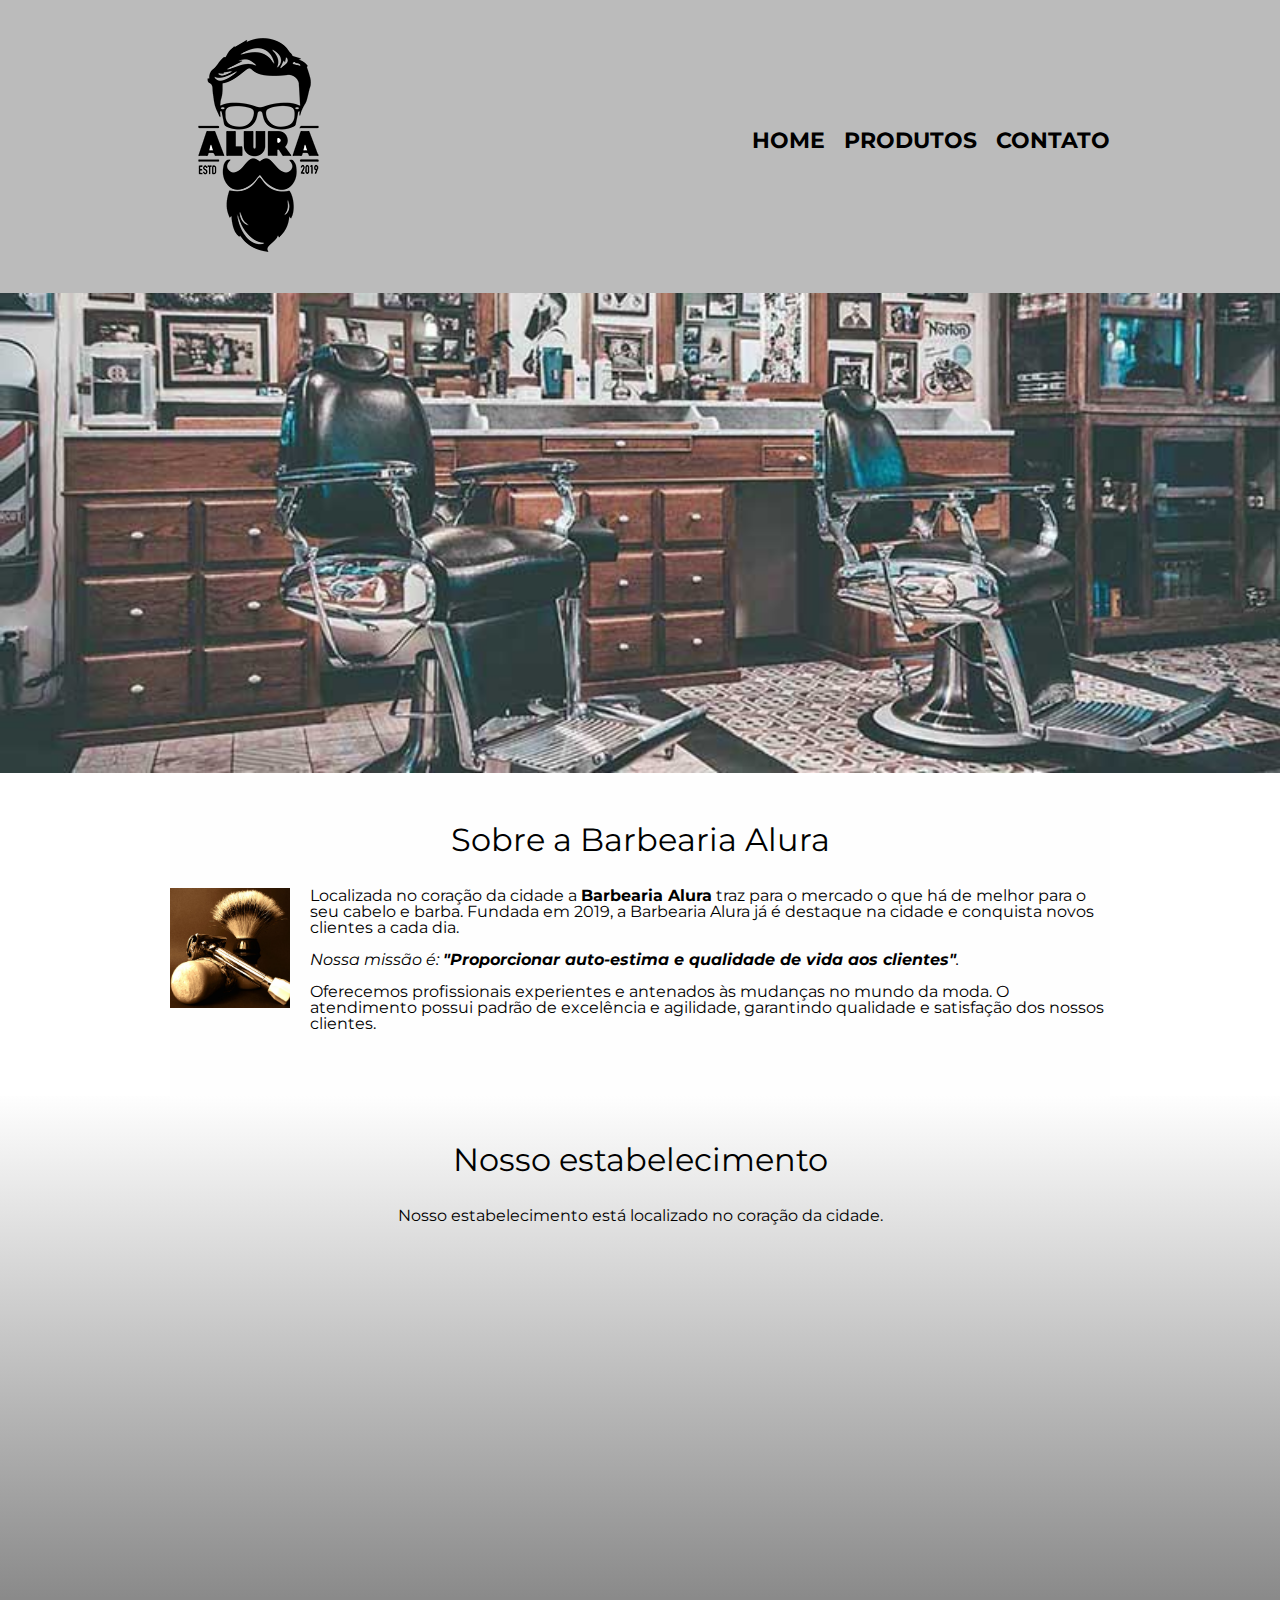
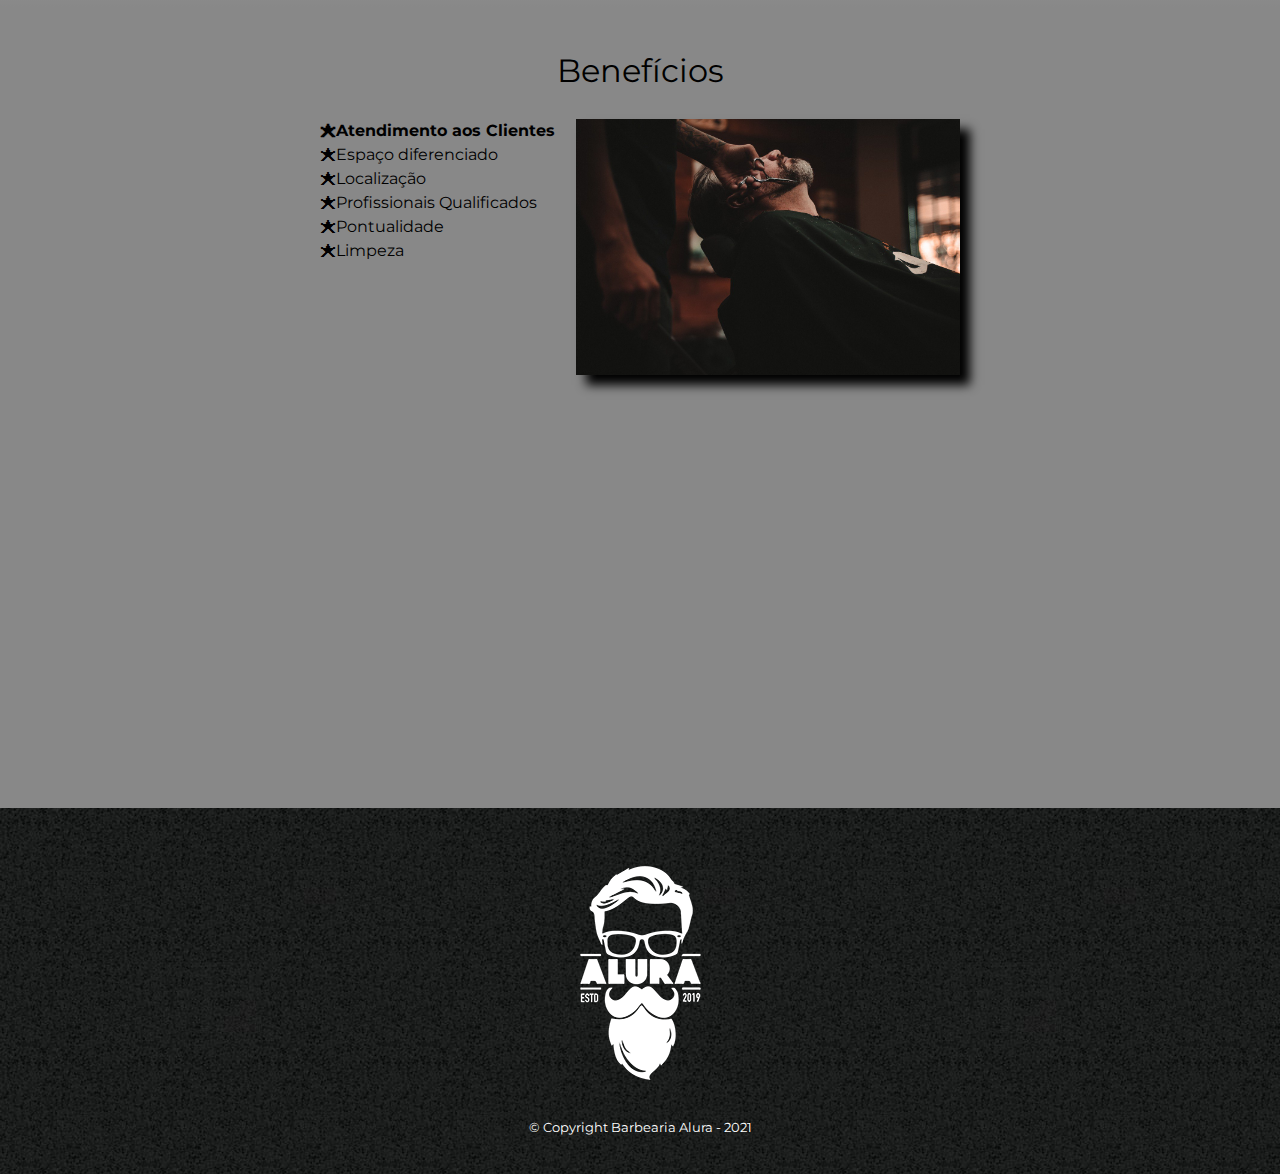
==== commit 4f70d51f: "Finishing the project base and home page refactor" ====
--- a/index.html
+++ b/index.html
@@ -2,6 +2,7 @@
 <html lang="pt-br">
 	<head>
 		<meta charset="UTF-8">
+		<meta name="viewport" content="width=device-width">
 		<title> Home - Barbearia Alura</title>
 
 		<link rel="stylesheet" href="reset.css">
@@ -63,7 +64,7 @@
 				</div>
 
 				<div class="video">
-					<iframe width="560" height="315" src="https://www.youtube.com/embed/wcVVXUV0YUY" frameborder="0" allow="accelerometer; autoplay; encrypted-media; gyroscope; picture-in-picture" allowfullscreen></iframe>
+					<iframe width="100%" height="315" src="https://www.youtube.com/embed/wcVVXUV0YUY" frameborder="0" allow="accelerometer; autoplay; encrypted-media; gyroscope; picture-in-picture" allowfullscreen></iframe>
 				</div>
 			</section>
 		</main>
--- a/style.css
+++ b/style.css
@@ -231,9 +231,28 @@
 
 .imagem-beneficios {
 	width: 60%;
+    box-shadow: 10px 10px 10px black;
 }
 
 .video {
 	width: 560px;
 	margin: 2em auto;
+}
+
+@media screen and (max-width: 480px) {
+	.caixa, .principal, .conteudo-beneficios, .mapa-conteudo, .video {
+		width: auto;
+	}
+
+	h1 {
+		text-align: center;
+	}
+
+	nav {
+		position: static;
+	}
+
+	.lista-beneficios, .imagem-beneficios {
+		width: 100%;
+	}
 }